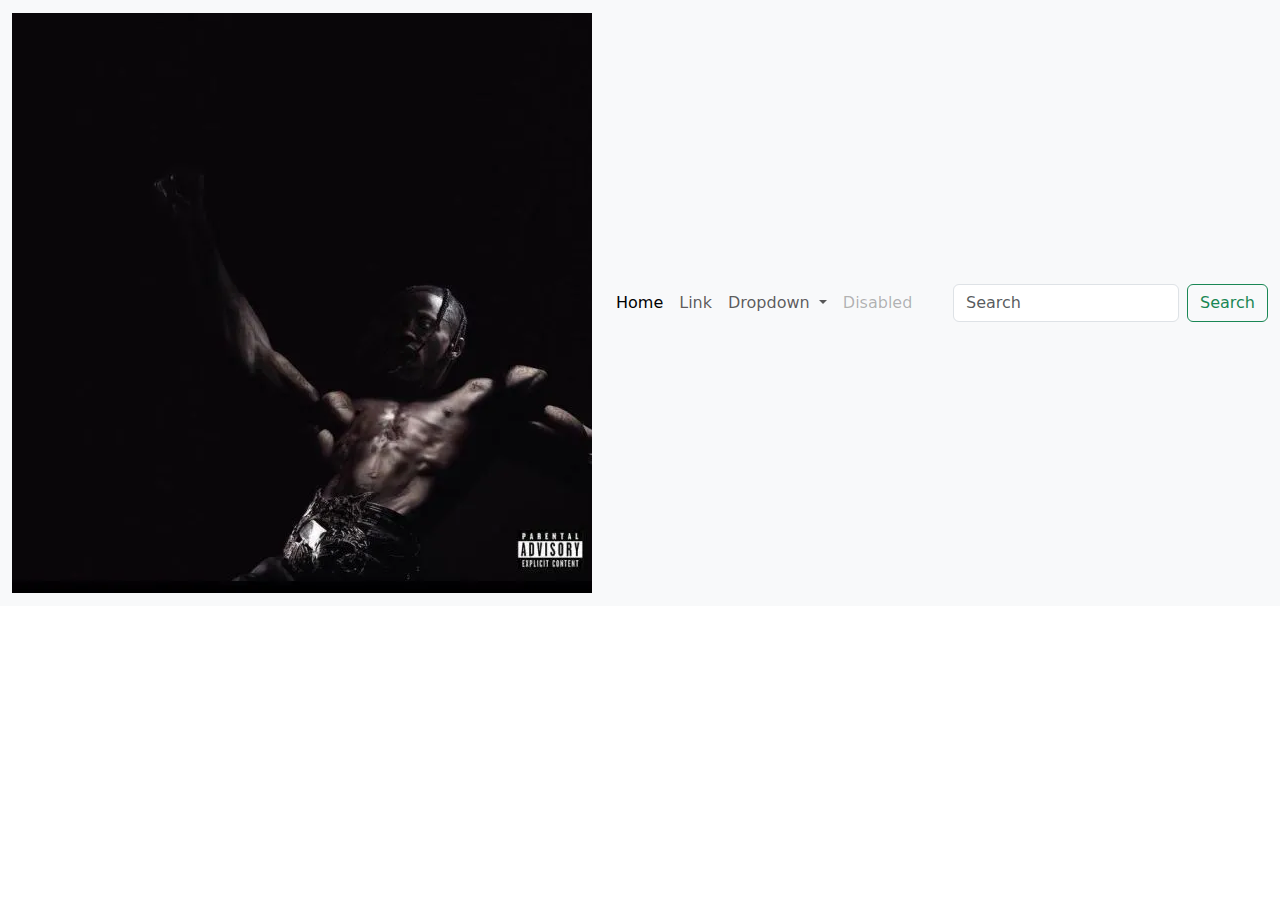
==== index.html @ 117f553c "Alpha 0.2" ====
<!doctype html>
<html lang="en">
  <head>
    <meta charset="utf-8">
    <meta name="viewport" content="width=device-width, initial-scale=1">
    <title>Coderhouse - Web dev</title>
    <link href="https://cdn.jsdelivr.net/npm/bootstrap@5.3.3/dist/css/bootstrap.min.css" rel="stylesheet" integrity="sha384-QWTKZyjpPEjISv5WaRU9OFeRpok6YctnYmDr5pNlyT2bRjXh0JMhjY6hW+ALEwIH" crossorigin="anonymous">
    <link rel="icon" href="./resoruces/img/logo.png" type="image/x-icon">
    <link rel="stylesheet" href="./css/style.css">
  </head>
  <body>
    <!-- Header -->
    <header>
        <!-- adbar -->

        <!-- navbar -->
        <nav class="navbar navbar-expand-lg bg-body-tertiary">
            <div class="container-fluid">
              <a class="navbar-brand" href="./index.html">
                <img class="logo-navbar" src="./resources/img/utopia.png" alt="Utopia logo">
              </a>
              <button class="navbar-toggler" type="button" data-bs-toggle="collapse" data-bs-target="#navbarSupportedContent" aria-controls="navbarSupportedContent" aria-expanded="false" aria-label="Toggle navigation">
                <span class="navbar-toggler-icon"></span>
              </button>
              <div class="collapse navbar-collapse" id="navbarSupportedContent">
                <ul class="navbar-nav me-auto mb-2 mb-lg-0">
                  <li class="nav-item">
                    <a class="nav-link active" aria-current="page" href="#">Home</a>
                  </li>
                  <li class="nav-item">
                    <a class="nav-link" href="#">Link</a>
                  </li>
                  <li class="nav-item dropdown">
                    <a class="nav-link dropdown-toggle" href="#" role="button" data-bs-toggle="dropdown" aria-expanded="false">
                      Dropdown
                    </a>
                    <ul class="dropdown-menu">
                      <li><a class="dropdown-item" href="#">Action</a></li>
                      <li><a class="dropdown-item" href="#">Another action</a></li>
                      <li><hr class="dropdown-divider"></li>
                      <li><a class="dropdown-item" href="#">Something else here</a></li>
                    </ul>
                  </li>
                  <li class="nav-item">
                    <a class="nav-link disabled" aria-disabled="true">Disabled</a>
                  </li>
                </ul>
                <form class="d-flex" role="search">
                  <input class="form-control me-2" type="search" placeholder="Search" aria-label="Search">
                  <button class="btn btn-outline-success" type="submit">Search</button>
                </form>
              </div>
            </div>
          </nav>

        <!-- landing carousel -->
        
    </header>

    <!-- Main -->
    <main>
        <!-- main/sections/content -->
    </main>

    <!-- Footer -->
    <footer>
        <!-- footer -->
    </footer>

    <!-- Bootstrap -->
    <script src="https://cdn.jsdelivr.net/npm/bootstrap@5.3.3/dist/js/bootstrap.bundle.min.js" integrity="sha384-YvpcrYf0tY3lHB60NNkmXc5s9fDVZLESaAA55NDzOxhy9GkcIdslK1eN7N6jIeHz" crossorigin="anonymous"></script>
  </body>
</html>
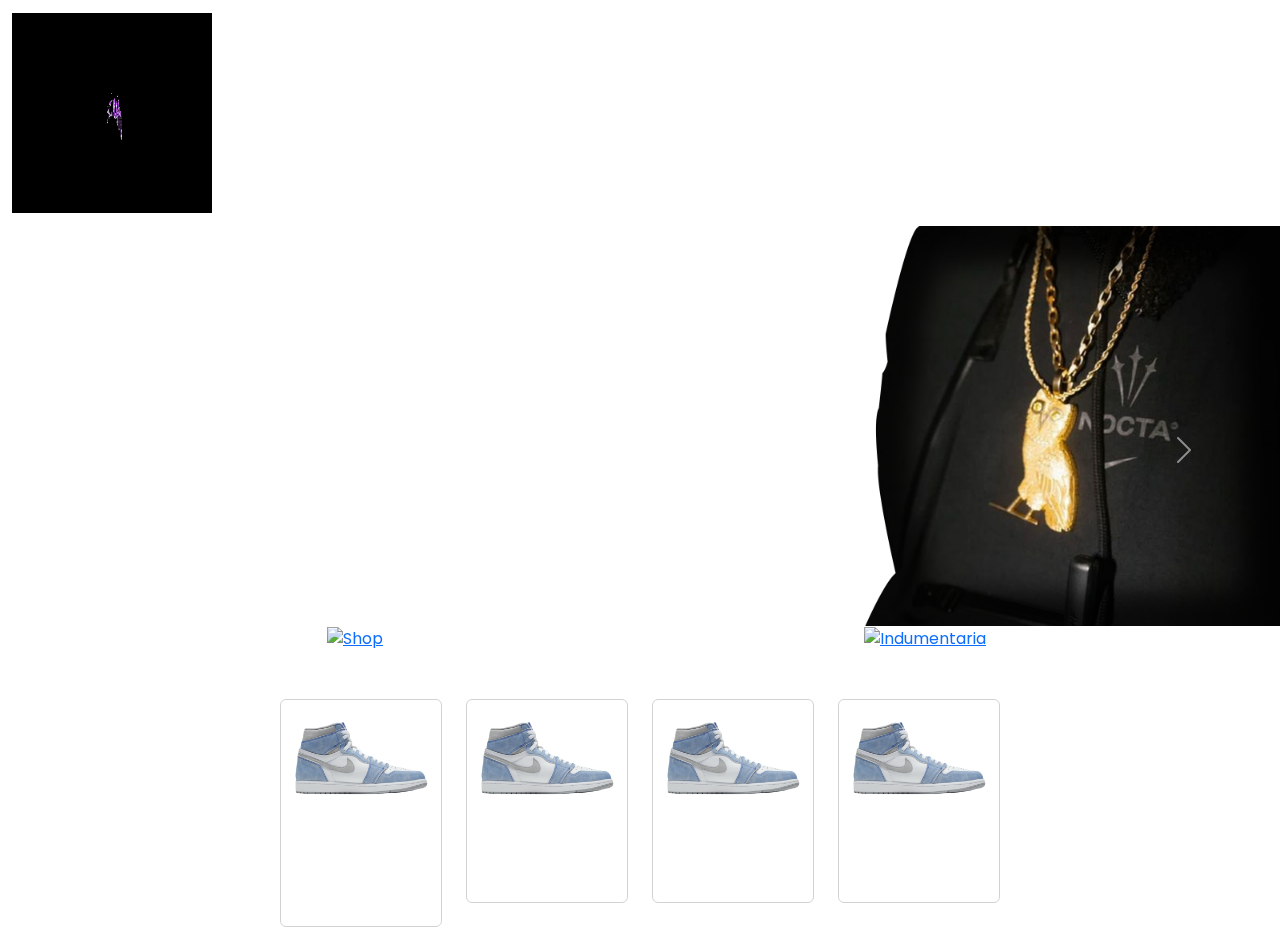
==== commit 86cd934e: "Alpha 0.3" ====
--- a/index.html
+++ b/index.html
@@ -1,73 +1,189 @@
 <!doctype html>
 <html lang="en">
-  <head>
-    <meta charset="utf-8">
-    <meta name="viewport" content="width=device-width, initial-scale=1">
-    <title>Coderhouse - Web dev</title>
-    <link href="https://cdn.jsdelivr.net/npm/bootstrap@5.3.3/dist/css/bootstrap.min.css" rel="stylesheet" integrity="sha384-QWTKZyjpPEjISv5WaRU9OFeRpok6YctnYmDr5pNlyT2bRjXh0JMhjY6hW+ALEwIH" crossorigin="anonymous">
-    <link rel="icon" href="./resoruces/img/logo.png" type="image/x-icon">
-    <link rel="stylesheet" href="./css/style.css">
-  </head>
-  <body>
-    <!-- Header -->
-    <header>
-        <!-- adbar -->
 
-        <!-- navbar -->
-        <nav class="navbar navbar-expand-lg bg-body-tertiary">
-            <div class="container-fluid">
-              <a class="navbar-brand" href="./index.html">
-                <img class="logo-navbar" src="./resources/img/utopia.png" alt="Utopia logo">
+<head>
+  <meta charset="utf-8">
+  <meta name="viewport" content="width=device-width, initial-scale=1">
+  <title>HOME © cloudbrand </title>
+  <link href="https://cdn.jsdelivr.net/npm/bootstrap@5.3.3/dist/css/bootstrap.min.css" rel="stylesheet"
+    integrity="sha384-QWTKZyjpPEjISv5WaRU9OFeRpok6YctnYmDr5pNlyT2bRjXh0JMhjY6hW+ALEwIH" crossorigin="anonymous">
+  <link rel="icon" href="./resources/img/logoicon.png" type="image/x-icon">
+  <link rel="stylesheet" href="./css/style.css">
+</head>
+
+<body>
+  <!-- Background vod -->
+  <div class="bg-container">
+    <video autoplay loop muted plays-inline class="background-clip">
+      <source src="./resources/video/background-vod.mp4" type="video/mp4">
+    </video>
+  </div>
+
+  <!-- Header -->
+  <header>
+    <!-- navbar -->
+
+    <nav class="navbar navbar-expand-lg border-body" data-bs-theme="dark">
+      <div class="container-fluid">
+        <a class="navbar-brand logonavbar-gif" href="./index.html">
+          <img src="./resources/img/cloudbrand.gif" alt="Cloudbrand logo gif" class="img-fluid" style="max-height: 200px">
+        </a>
+        <button class="navbar-toggler" type="button" data-bs-toggle="collapse" data-bs-target="#navbarNavDropdown"
+          aria-controls="navbarNavDropdown" aria-expanded="false" aria-label="Toggle navigation">
+          <span class="navbar-toggler-icon"></span>
+        </button>
+        <div class="collapse navbar-collapse" id="navbarNavDropdown">
+          <ul class="navbar-nav">
+            <li class="nav-item">
+              <a class="nav-link active" aria-current="page" href="./index.html">Home</a>
+            </li>
+            <li class="nav-item dropdown">
+              <a class="nav-link dropdown-toggle" href="#" role="button" data-bs-toggle="dropdown" aria-expanded="false">
+                Shop
               </a>
-              <button class="navbar-toggler" type="button" data-bs-toggle="collapse" data-bs-target="#navbarSupportedContent" aria-controls="navbarSupportedContent" aria-expanded="false" aria-label="Toggle navigation">
-                <span class="navbar-toggler-icon"></span>
-              </button>
-              <div class="collapse navbar-collapse" id="navbarSupportedContent">
-                <ul class="navbar-nav me-auto mb-2 mb-lg-0">
-                  <li class="nav-item">
-                    <a class="nav-link active" aria-current="page" href="#">Home</a>
-                  </li>
-                  <li class="nav-item">
-                    <a class="nav-link" href="#">Link</a>
-                  </li>
-                  <li class="nav-item dropdown">
-                    <a class="nav-link dropdown-toggle" href="#" role="button" data-bs-toggle="dropdown" aria-expanded="false">
-                      Dropdown
-                    </a>
-                    <ul class="dropdown-menu">
-                      <li><a class="dropdown-item" href="#">Action</a></li>
-                      <li><a class="dropdown-item" href="#">Another action</a></li>
-                      <li><hr class="dropdown-divider"></li>
-                      <li><a class="dropdown-item" href="#">Something else here</a></li>
-                    </ul>
-                  </li>
-                  <li class="nav-item">
-                    <a class="nav-link disabled" aria-disabled="true">Disabled</a>
-                  </li>
-                </ul>
-                <form class="d-flex" role="search">
-                  <input class="form-control me-2" type="search" placeholder="Search" aria-label="Search">
-                  <button class="btn btn-outline-success" type="submit">Search</button>
-                </form>
+              <ul class="dropdown-menu">
+                <li><a class="dropdown-item" href="./sneakers.html">Sneakers</a></li>
+                <li><a class="dropdown-item" href="./indumentaria.html">Indumentaria</a></li>
+                <li><a class="dropdown-item" href="./accesorios.html">Accesorios</a></li>
+              </ul>
+            </li>
+            <li class="nav-item">
+              <a class="nav-link" href="./sobre-nosotros.html">Sobre nosotros</a>
+            </li>
+            <li class="nav-item">
+              <a class="nav-link" href="./contacto.html">Contacto</a>
+            </li>
+          </ul>
+        </div>
+      </div>
+    </nav>
+
+     <!-- landing carousel -->
+
+    <div id="carouselExample" class="carousel slide">
+      <div class="carousel-inner">
+        <div class="carousel-item active">
+          <img src="./resources/img/header1.png" class="d-none d-md-block w-100" alt="FW24 Header Desktop">
+          <img src="./resources/img/header1-sm.png" class="d-block d-md-none w-100" alt="FW24 Header Mobile">
+        </div>
+        <div class="carousel-item">
+          <img src="./resources/img/header1.png" class="d-none d-md-block w-100" alt="...">
+        </div>
+        <div class="carousel-item">
+          <img src="./resources/img/header1.png" class="d-none d-md-block w-100" alt="...">
+        </div>
+      </div>
+    </div>
+      <button class="carousel-control-prev" type="button" data-bs-target="#carouselExample" data-bs-slide="prev">
+        <span class="carousel-control-prev-icon" aria-hidden="true"></span>
+        <span class="visually-hidden">Anterior</span>
+      </button>
+      <button class="carousel-control-next" type="button" data-bs-target="#carouselExample" data-bs-slide="next">
+        <span class="carousel-control-next-icon" aria-hidden="true"></span>
+        <span class="visually-hidden">Siguiente</span>
+      </button>
+    </div>
+
+  </header>
+
+  <!-- Main -->
+  <main>
+    <!-- sections -->
+    <div class="container text-center">
+      <div class="row row-cols-2">
+        <div class="col">
+          <a href="./sneakers.html">
+            <img src="https://drops-ba.com/wp-content/uploads/2023/06/sneakers-1.jpg" alt="Shop" class="img-fluid">
+          </a>
+        </div>
+        <div class="col">
+          <a href="./indumentaria.html">
+            <img src="https://drops-ba.com/wp-content/uploads/2023/06/indumentaria-1.jpg" alt="Indumentaria" class="img-fluid">
+          </a>
+      </div>
+    </div>
+
+    <!-- productos destacados -->
+    
+    <div class="container mt-5">
+      <div class="row">
+        <!-- Carousel para productos destacados -->
+        <div class="col-md-8 mx-auto">
+          <div id="productCarousel" class="carousel slide" data-bs-ride="carousel">
+            <div class="carousel-inner">
+              <!-- Grupo 1 -->
+              <div class="carousel-item active">
+                <div class="row">
+                  <!-- Producto 1 -->
+                  <div class="col-md-3">
+                    <div class="card bg-transparent">
+                      <img src="./resources/img/hyperroyale.png" class="card-img-top" alt="Producto 1">
+                      <div class="card-body ">
+                        <h5 class="card-title text-white">Jordan 1 High</h5>
+                        <p class="card-text text-white">"Hyper Royale"</p>
+                      </div>
+                    </div>
+                  </div>
+                  <!-- Producto 2 -->
+                  <div class="col-md-3">
+                    <div class="card bg-transparent">
+                      <img src="./resources/img/hyperroyale.png" class="card-img-top" alt="Producto 2">
+                      <div class="card-body">
+                        <h5 class="card-title text-white">Producto 2</h5>
+                        <p class="card-text text-white">Precio: $XX.XX</p>
+                      </div>
+                    </div>
+                  </div>
+                  <!-- Producto 3 -->
+                  <div class="col-md-3">
+                    <div class="card bg-transparent">
+                      <img src="./resources/img/hyperroyale.png" class="card-img-top" alt="Producto 3">
+                      <div class="card-body">
+                        <h5 class="card-title text-white">Producto 3</h5>
+                        <p class="card-text text-white">Precio: $XX.XX</p>
+                      </div>
+                    </div>
+                  </div>
+                  <!-- Producto 4 -->
+                  <div class="col-md-3">
+                    <div class="card bg-transparent">
+                      <img src="./resources/img/hyperroyale.png" class="card-img-top" alt="Producto 4">
+                      <div class="card-body">
+                        <h5 class="card-title text-white">Producto 4</h5>
+                        <p class="card-text text-white">Precio: $XX.XX</p>
+                      </div>
+                    </div>
+                  </div>
+                </div>
               </div>
+              <!-- Otros grupos de productos aquí -->
             </div>
-          </nav>
+            <button class="carousel-control-prev" type="button" data-bs-target="#productCarousel" data-bs-slide="prev">
+              <span class="carousel-control-prev-icon" aria-hidden="true"></span>
+              <span class="visually-hidden">Previous</span>
+            </button>
+            <button class="carousel-control-next" type="button" data-bs-target="#productCarousel" data-bs-slide="next">
+              <span class="carousel-control-next-icon" aria-hidden="true"></span>
+              <span class="visually-hidden">Next</span>
+            </button>
+          </div>
+        </div>
+      </div>
+    </div>
+    
+  </main>
 
-        <!-- landing carousel -->
-        
-    </header>
+  <!-- Footer -->
+  <footer>
+    <!-- footer -->
+  </footer>
 
-    <!-- Main -->
-    <main>
-        <!-- main/sections/content -->
-    </main>
+  <!-- Bootstrap -->
+  <script src="https://cdn.jsdelivr.net/npm/bootstrap@5.3.3/dist/js/bootstrap.bundle.min.js"
+    integrity="sha384-YvpcrYf0tY3lHB60NNkmXc5s9fDVZLESaAA55NDzOxhy9GkcIdslK1eN7N6jIeHz"
+    crossorigin="anonymous"></script>
+  <!-- JavaScript -->
+  <script src="./resources/js/script.js" defer></script>
+</body>
 
-    <!-- Footer -->
-    <footer>
-        <!-- footer -->
-    </footer>
-
-    <!-- Bootstrap -->
-    <script src="https://cdn.jsdelivr.net/npm/bootstrap@5.3.3/dist/js/bootstrap.bundle.min.js" integrity="sha384-YvpcrYf0tY3lHB60NNkmXc5s9fDVZLESaAA55NDzOxhy9GkcIdslK1eN7N6jIeHz" crossorigin="anonymous"></script>
-  </body>
 </html>--- a/css/style.css
+++ b/css/style.css
@@ -0,0 +1,38 @@
+/* ===== CSS ===== */
+@import url("https://fonts.googleapis.com/css2?family=Poppins:ital,wght@0,100;0,200;0,300;0,400;0,500;0,600;0,700;0,800;0,900;1,100;1,200;1,300;1,400;1,500;1,600;1,700;1,800;1,900&display=swap");
+
+* {
+    margin: 0;
+    padding: 0;
+    box-sizing: border-box;
+}
+
+body {
+    font-family: "Poppins";
+}
+
+/* ===== BACKGROUND ===== */
+
+.bg-container video {
+    position: fixed;
+    top: 0;
+    left: 0;
+    min-width: 100%;
+    min-height: 100%;
+    z-index: -1;
+}
+
+/* ===== NAVBAR ===== */
+
+        /* todo hecho con bootstrap */
+
+/* ===== HOME SECTIONS ===== */
+
+
+/* ===== HOME PRODUCTOS DESTACADOS ===== */
+
+.transparent-carousel {
+    background-color: transparent;
+  }
+
+/* ===== FOOTER ===== */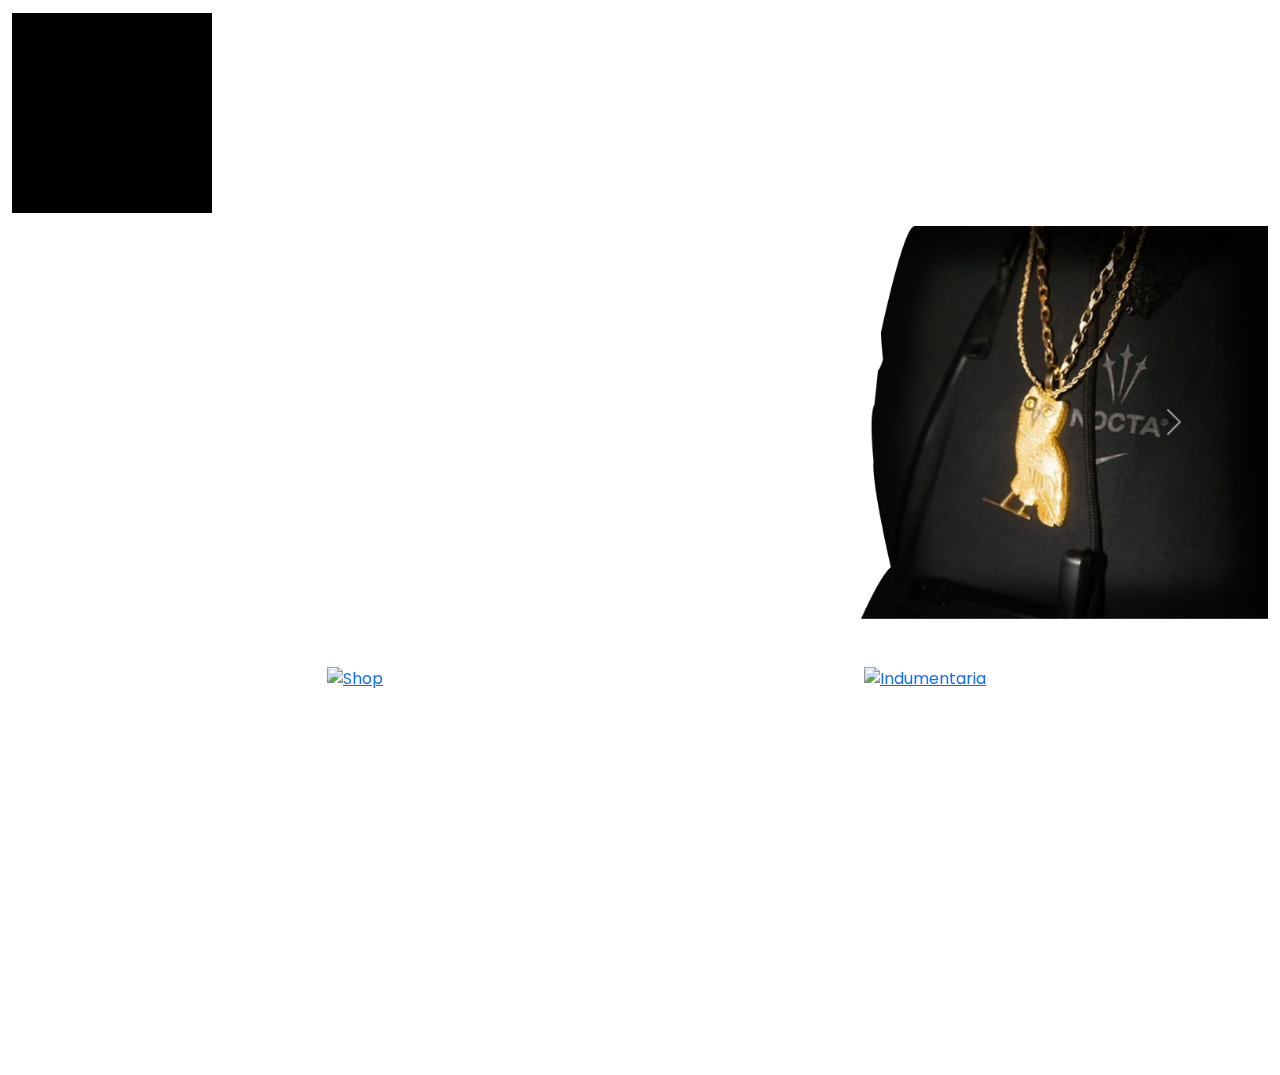
==== commit 4ca12a98: "Alpha 0.4" ====
--- a/index.html
+++ b/index.html
@@ -58,38 +58,43 @@
       </div>
     </nav>
 
-     <!-- landing carousel -->
-
-    <div id="carouselExample" class="carousel slide">
-      <div class="carousel-inner">
-        <div class="carousel-item active">
-          <img src="./resources/img/header1.png" class="d-none d-md-block w-100" alt="FW24 Header Desktop">
-          <img src="./resources/img/header1-sm.png" class="d-block d-md-none w-100" alt="FW24 Header Mobile">
-        </div>
-        <div class="carousel-item">
-          <img src="./resources/img/header1.png" class="d-none d-md-block w-100" alt="...">
-        </div>
-        <div class="carousel-item">
-          <img src="./resources/img/header1.png" class="d-none d-md-block w-100" alt="...">
-        </div>
-      </div>
-    </div>
-      <button class="carousel-control-prev" type="button" data-bs-target="#carouselExample" data-bs-slide="prev">
-        <span class="carousel-control-prev-icon" aria-hidden="true"></span>
-        <span class="visually-hidden">Anterior</span>
-      </button>
-      <button class="carousel-control-next" type="button" data-bs-target="#carouselExample" data-bs-slide="next">
-        <span class="carousel-control-next-icon" aria-hidden="true"></span>
-        <span class="visually-hidden">Siguiente</span>
-      </button>
-    </div>
-
   </header>
 
   <!-- Main -->
   <main>
+  
+    <!-- landing carousel -->
+    <div class="container-fluid landing-carousel">
+      <div class="row">
+        <div class="col-12">
+          <div id="carouselExample" class="carousel slide">
+            <div class="carousel-inner">
+              <div class="carousel-item active">
+                <img src="./resources/img/header1.png" class="d-none d-md-block w-100" alt="FW24 Header Desktop">
+                <img src="./resources/img/header1-sm.png" class="d-block d-md-none w-100" alt="FW24 Header Mobile">
+              </div>
+              <div class="carousel-item">
+                <img src="./resources/img/header1.png" class="d-none d-md-block w-100" alt="...">
+              </div>
+              <div class="carousel-item">
+                <img src="./resources/img/header1.png" class="d-none d-md-block w-100" alt="...">
+              </div>
+            </div>
+            <button class="carousel-control-prev" type="button" data-bs-target="#carouselExample" data-bs-slide="prev">
+              <span class="carousel-control-prev-icon" aria-hidden="true"></span>
+              <span class="visually-hidden">Anterior</span>
+            </button>
+            <button class="carousel-control-next" type="button" data-bs-target="#carouselExample" data-bs-slide="next">
+              <span class="carousel-control-next-icon" aria-hidden="true"></span>
+              <span class="visually-hidden">Siguiente</span>
+            </button>
+          </div>
+        </div>
+      </div>
+    </div>
+
     <!-- sections -->
-    <div class="container text-center">
+    <div class="container mt-5 mb-5 text-center">
       <div class="row row-cols-2">
         <div class="col">
           <a href="./sneakers.html">
@@ -100,82 +105,19 @@
           <a href="./indumentaria.html">
             <img src="https://drops-ba.com/wp-content/uploads/2023/06/indumentaria-1.jpg" alt="Indumentaria" class="img-fluid">
           </a>
-      </div>
-    </div>
-
-    <!-- productos destacados -->
-    
-    <div class="container mt-5">
-      <div class="row">
-        <!-- Carousel para productos destacados -->
-        <div class="col-md-8 mx-auto">
-          <div id="productCarousel" class="carousel slide" data-bs-ride="carousel">
-            <div class="carousel-inner">
-              <!-- Grupo 1 -->
-              <div class="carousel-item active">
-                <div class="row">
-                  <!-- Producto 1 -->
-                  <div class="col-md-3">
-                    <div class="card bg-transparent">
-                      <img src="./resources/img/hyperroyale.png" class="card-img-top" alt="Producto 1">
-                      <div class="card-body ">
-                        <h5 class="card-title text-white">Jordan 1 High</h5>
-                        <p class="card-text text-white">"Hyper Royale"</p>
-                      </div>
-                    </div>
-                  </div>
-                  <!-- Producto 2 -->
-                  <div class="col-md-3">
-                    <div class="card bg-transparent">
-                      <img src="./resources/img/hyperroyale.png" class="card-img-top" alt="Producto 2">
-                      <div class="card-body">
-                        <h5 class="card-title text-white">Producto 2</h5>
-                        <p class="card-text text-white">Precio: $XX.XX</p>
-                      </div>
-                    </div>
-                  </div>
-                  <!-- Producto 3 -->
-                  <div class="col-md-3">
-                    <div class="card bg-transparent">
-                      <img src="./resources/img/hyperroyale.png" class="card-img-top" alt="Producto 3">
-                      <div class="card-body">
-                        <h5 class="card-title text-white">Producto 3</h5>
-                        <p class="card-text text-white">Precio: $XX.XX</p>
-                      </div>
-                    </div>
-                  </div>
-                  <!-- Producto 4 -->
-                  <div class="col-md-3">
-                    <div class="card bg-transparent">
-                      <img src="./resources/img/hyperroyale.png" class="card-img-top" alt="Producto 4">
-                      <div class="card-body">
-                        <h5 class="card-title text-white">Producto 4</h5>
-                        <p class="card-text text-white">Precio: $XX.XX</p>
-                      </div>
-                    </div>
-                  </div>
-                </div>
-              </div>
-              <!-- Otros grupos de productos aquí -->
-            </div>
-            <button class="carousel-control-prev" type="button" data-bs-target="#productCarousel" data-bs-slide="prev">
-              <span class="carousel-control-prev-icon" aria-hidden="true"></span>
-              <span class="visually-hidden">Previous</span>
-            </button>
-            <button class="carousel-control-next" type="button" data-bs-target="#productCarousel" data-bs-slide="next">
-              <span class="carousel-control-next-icon" aria-hidden="true"></span>
-              <span class="visually-hidden">Next</span>
-            </button>
-          </div>
         </div>
       </div>
     </div>
-    
   </main>
 
   <!-- Footer -->
-  <footer>
-    <!-- footer -->
+  <footer class="py-5 mt-5">
+    <div class="container text-light text-center">
+      <div class="display-5 mb-3">
+        <img src="./resources/img/logo.png" class="img-fluid" style="max-height: 200px" alt="Logo Cloudbrand">
+      </div>
+      <small class="text-white-50">&copy; Copyright by Cloudbrand. All rights reserved.</small>
+    </div>
   </footer>
 
   <!-- Bootstrap -->
--- a/css/style.css
+++ b/css/style.css
@@ -13,6 +13,10 @@
 
 /* ===== BACKGROUND ===== */
 
+.body {
+    background-color: black;
+}
+
 .bg-container video {
     position: fixed;
     top: 0;
@@ -26,13 +30,103 @@
 
         /* todo hecho con bootstrap */
 
-/* ===== HOME SECTIONS ===== */
+/* ===== FOOTER ===== */
 
+/* --- sobre nosotros - section 1 --- */
 
-/* ===== HOME PRODUCTOS DESTACADOS ===== */
+.about-section {
+    padding: 0% 20%;
+}
 
-.transparent-carousel {
-    background-color: transparent;
-  }
+.about-us {
+    display: grid;
+    grid-template-columns: repeat(2,1fr);
+    gap: 4rem;
+}
 
-/* ===== FOOTER ===== */+.about-main-img img{
+    max-width: 100%;
+    width: 560px;
+    height: auto;
+}
+
+.about-text {
+    padding: 6% 0;
+}
+
+.about-text h4 {
+    color: blueviolet;
+    font-size: 16px;
+    font-weight: 600;
+    text-transform: uppercase;
+    margin-bottom: 10px;
+}
+
+.about-text h1 {
+    color: white;
+    font-size: 36px;
+    text-transform: capitalize;
+    font-weight: 700;
+    line-height: 46px;
+    margin-bottom: 30px;
+}
+
+.about-text hr {
+    width: 30%;
+    border: none;
+    height: 2px;
+    background-color: blueviolet;
+    margin-bottom: 50px;
+}
+
+.about-text p {
+    max-width: 600px;
+    color: white;
+    font-size: 15px;
+    font-weight: 400;
+    line-height: 1.7;
+    margin-bottom: 60px;
+}
+
+@media(max-width:1385px){
+    .about-section{
+        padding: 4% 4%;
+        transition: .3s;
+    }
+    .about-main-img img{
+        width: 500px;
+        height: auto;
+        transition: .3s;
+    }
+}
+@media(max-width:1230px){
+    .about-text h1{
+        font-size: 30px;
+        transition: .3s;
+    }
+}
+@media(max-width:1040px){
+    .about-us{
+        grid-template-columns: 1fr;
+        height: 100%;
+    }
+    .about-main-img{
+        padding-top: 40px;
+    }
+}
+
+/* --- sobre nosotros - iframe --- */
+.iframe-about-local{
+    display: flex;
+    justify-content: center;
+}
+.about-local-title h1{
+    display: flex;
+    color: white;
+    font-size: 36px;
+    text-transform: capitalize;
+    font-weight: 700;
+    line-height: 46px;
+    margin-bottom: 30px;
+    justify-content: center;
+}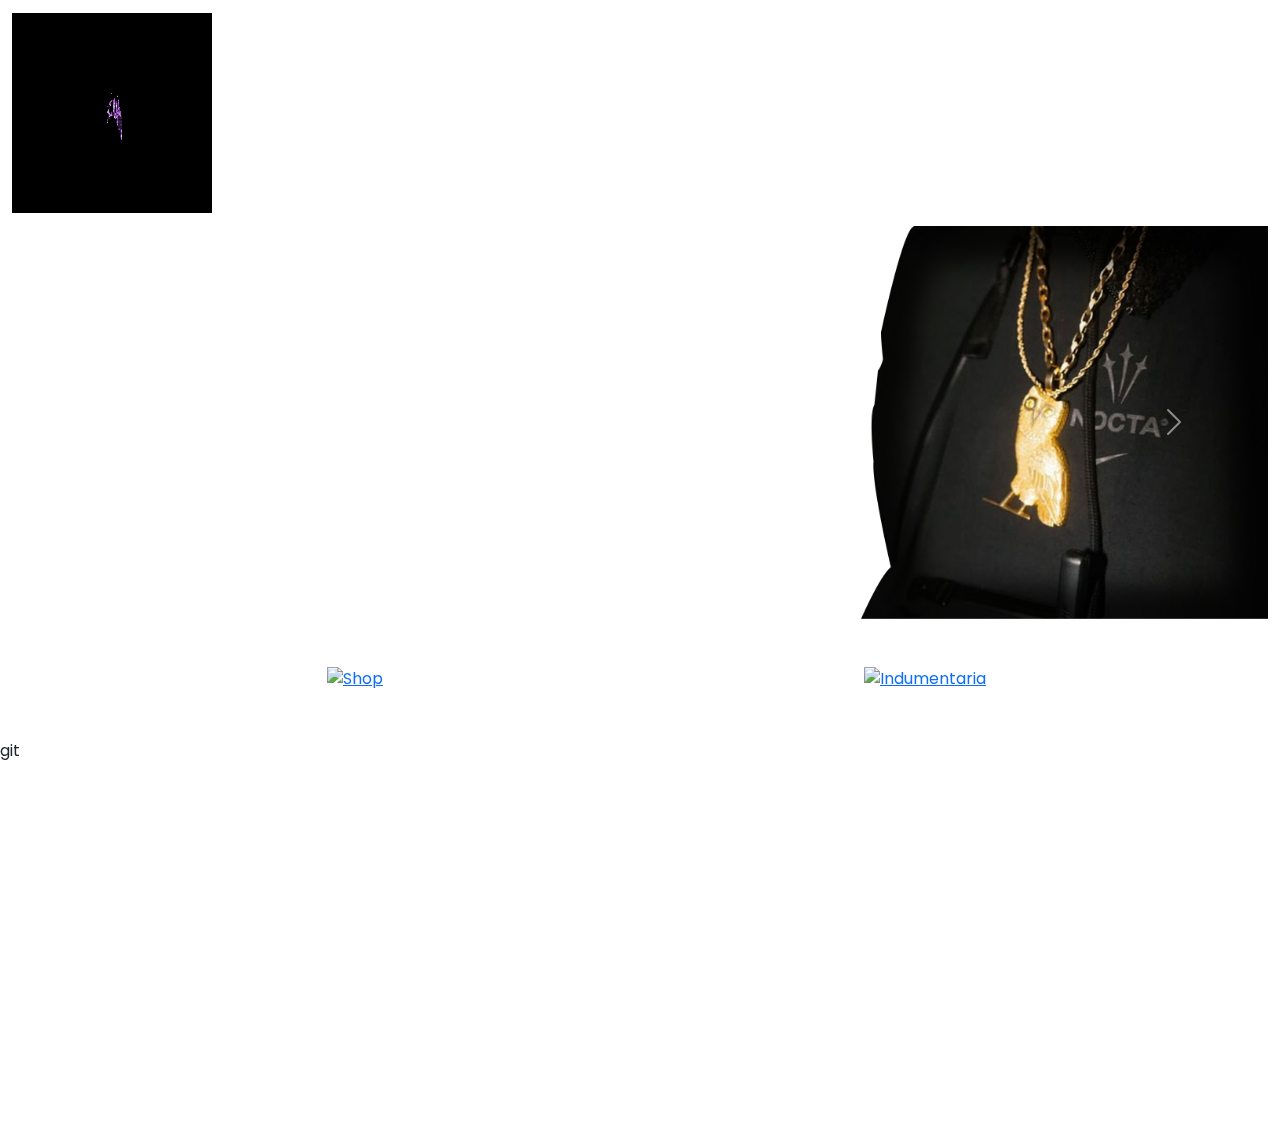
==== commit 7054112d: "Alpha 1.0" ====
--- a/index.html
+++ b/index.html
@@ -74,10 +74,12 @@
                 <img src="./resources/img/header1-sm.png" class="d-block d-md-none w-100" alt="FW24 Header Mobile">
               </div>
               <div class="carousel-item">
-                <img src="./resources/img/header1.png" class="d-none d-md-block w-100" alt="...">
+                <img src="./resources/img/header1.png" class="d-none d-md-block w-100" alt="FW24 Header Desktop">
+                <img src="./resources/img/header1-sm.png" class="d-block d-md-none w-100" alt="FW24 Header Mobile">
               </div>
               <div class="carousel-item">
-                <img src="./resources/img/header1.png" class="d-none d-md-block w-100" alt="...">
+                <img src="./resources/img/header1.png" class="d-none d-md-block w-100" alt="FW24 Header Desktop">
+                <img src="./resources/img/header1-sm.png" class="d-block d-md-none w-100" alt="FW24 Header Mobile">
               </div>
             </div>
             <button class="carousel-control-prev" type="button" data-bs-target="#carouselExample" data-bs-slide="prev">
@@ -110,7 +112,7 @@
     </div>
   </main>
 
-  <!-- Footer -->
+  <!-- Footer -->git 
   <footer class="py-5 mt-5">
     <div class="container text-light text-center">
       <div class="display-5 mb-3">
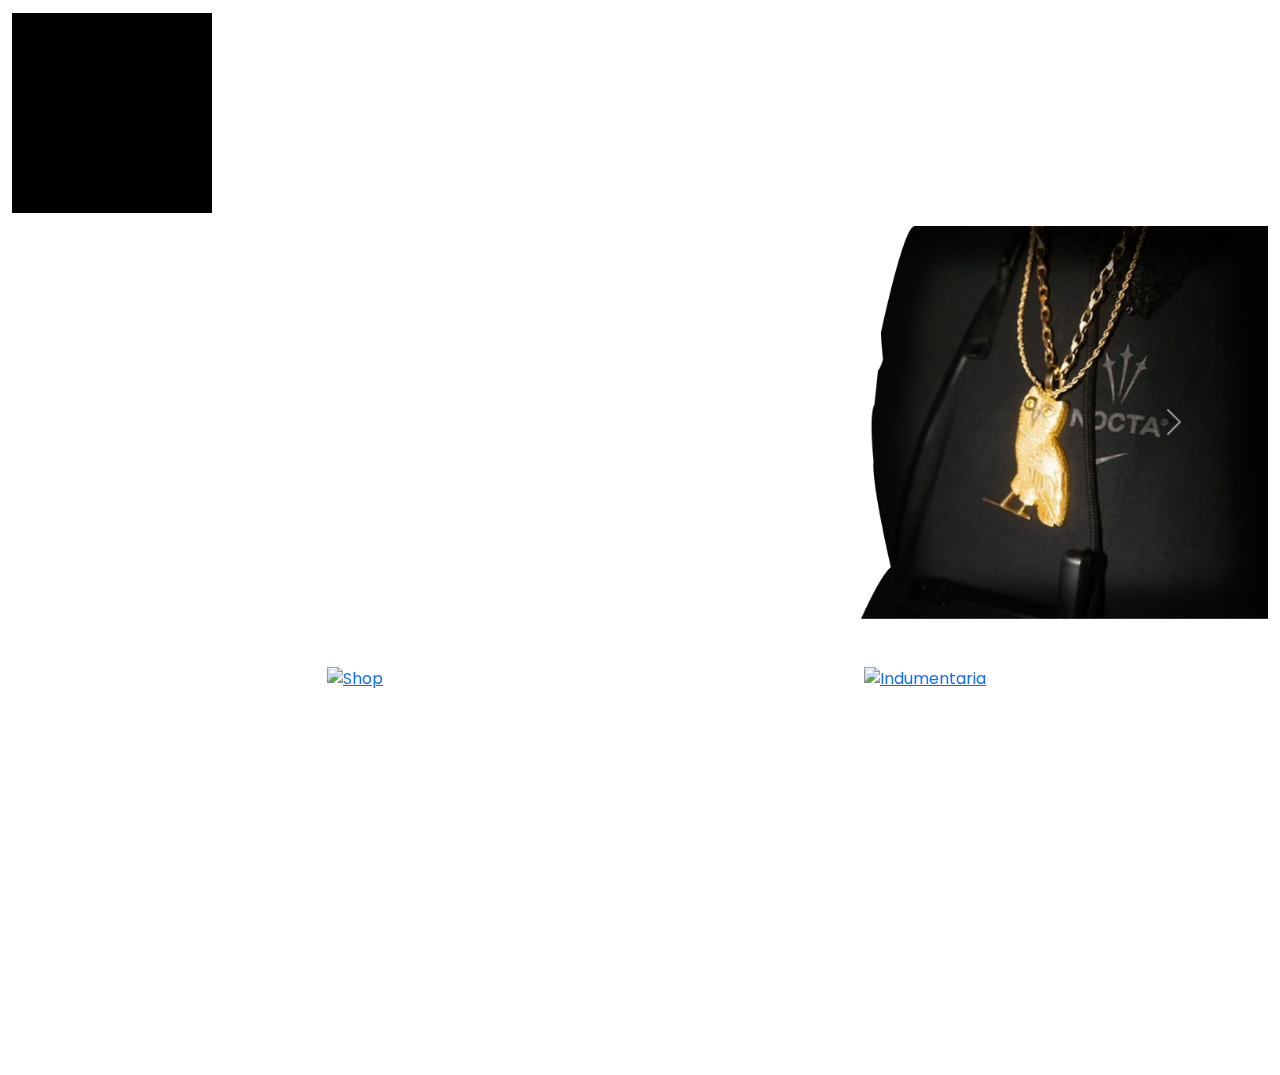
==== commit 837e4dfc: "Alpha 1.1" ====
--- a/index.html
+++ b/index.html
@@ -22,7 +22,6 @@
   <!-- Header -->
   <header>
     <!-- navbar -->
-
     <nav class="navbar navbar-expand-lg border-body" data-bs-theme="dark">
       <div class="container-fluid">
         <a class="navbar-brand logonavbar-gif" href="./index.html">
@@ -42,16 +41,16 @@
                 Shop
               </a>
               <ul class="dropdown-menu">
-                <li><a class="dropdown-item" href="./sneakers.html">Sneakers</a></li>
-                <li><a class="dropdown-item" href="./indumentaria.html">Indumentaria</a></li>
-                <li><a class="dropdown-item" href="./accesorios.html">Accesorios</a></li>
+                <li><a class="dropdown-item" href="./pages/sneakers.html">Sneakers</a></li>
+                <li><a class="dropdown-item" href="./pages/indumentaria.html">Indumentaria</a></li>
+                <li><a class="dropdown-item" href="./pages/accesorios.html">Accesorios</a></li>
               </ul>
             </li>
             <li class="nav-item">
-              <a class="nav-link" href="./sobre-nosotros.html">Sobre nosotros</a>
+              <a class="nav-link" href="./pages/sobre-nosotros.html">Sobre nosotros</a>
             </li>
             <li class="nav-item">
-              <a class="nav-link" href="./contacto.html">Contacto</a>
+              <a class="nav-link" href="./pages/contacto.html">Contacto</a>
             </li>
           </ul>
         </div>
@@ -62,7 +61,6 @@
 
   <!-- Main -->
   <main>
-  
     <!-- landing carousel -->
     <div class="container-fluid landing-carousel">
       <div class="row">
@@ -99,12 +97,12 @@
     <div class="container mt-5 mb-5 text-center">
       <div class="row row-cols-2">
         <div class="col">
-          <a href="./sneakers.html">
+          <a href="./pages/sneakers.html">
             <img src="https://drops-ba.com/wp-content/uploads/2023/06/sneakers-1.jpg" alt="Shop" class="img-fluid">
           </a>
         </div>
         <div class="col">
-          <a href="./indumentaria.html">
+          <a href="./pages/indumentaria.html">
             <img src="https://drops-ba.com/wp-content/uploads/2023/06/indumentaria-1.jpg" alt="Indumentaria" class="img-fluid">
           </a>
         </div>
@@ -112,7 +110,7 @@
     </div>
   </main>
 
-  <!-- Footer -->git 
+  <!-- Footer -->
   <footer class="py-5 mt-5">
     <div class="container text-light text-center">
       <div class="display-5 mb-3">
--- a/css/style.css
+++ b/css/style.css
@@ -1,132 +1,153 @@
-/* ===== CSS ===== */
 @import url("https://fonts.googleapis.com/css2?family=Poppins:ital,wght@0,100;0,200;0,300;0,400;0,500;0,600;0,700;0,800;0,900;1,100;1,200;1,300;1,400;1,500;1,600;1,700;1,800;1,900&display=swap");
-
 * {
-    margin: 0;
-    padding: 0;
-    box-sizing: border-box;
-}
+  margin: 0;
+  padding: 0;
+  box-sizing: border-box; }
 
 body {
-    font-family: "Poppins";
-}
+  font-family: "Poppins"; }
 
 /* ===== BACKGROUND ===== */
-
 .body {
-    background-color: black;
-}
+  background-color: black; }
 
 .bg-container video {
-    position: fixed;
-    top: 0;
-    left: 0;
-    min-width: 100%;
-    min-height: 100%;
-    z-index: -1;
-}
+  position: fixed;
+  top: 0;
+  left: 0;
+  min-width: 100%;
+  min-height: 100%;
+  z-index: -1; }
 
 /* ===== NAVBAR ===== */
+.dropdown-menu {
+  background-color: transparent;
+  border: none; }
 
-        /* todo hecho con bootstrap */
+/* ===== PAGE HEADER ===== */
+.separator {
+  margin: 3px;
+  opacity: .6;
+  color: white; }
 
-/* ===== FOOTER ===== */
+.crumb {
+  line-height: 14px;
+  opacity: 6;
+  color: white;
+  text-decoration: none; }
+
+.crumb a:active {
+  color: blueviolet; }
+
+.breadcrumbs {
+  display: inline-block;
+  margin: 0;
+  font-size: 12px;
+  font-weight: 400;
+  color: white; }
+
+.page-header {
+  display: flex;
+  text-decoration: none;
+  margin-left: 10%;
+  margin-top: 18px; }
+
+.page-ruta {
+  display: flex; }
+
+.page-title h1 {
+  color: white;
+  font-size: 32px;
+  text-transform: capitalize;
+  font-weight: 700;
+  line-height: 46px; }
+
+.page-hr hr {
+  width: 100%;
+  border: none;
+  height: 2px;
+  background-color: blueviolet;
+  margin-bottom: 50px; }
 
 /* --- sobre nosotros - section 1 --- */
-
 .about-section {
-    padding: 0% 20%;
-}
+  padding: 0% 20%; }
 
 .about-us {
-    display: grid;
-    grid-template-columns: repeat(2,1fr);
-    gap: 4rem;
-}
+  display: grid;
+  grid-template-columns: repeat(2, 1fr);
+  gap: 4rem; }
 
-.about-main-img img{
-    max-width: 100%;
-    width: 560px;
-    height: auto;
-}
+.about-main-img img {
+  max-width: 100%;
+  width: 560px;
+  height: auto; }
 
 .about-text {
-    padding: 6% 0;
-}
+  padding: 6% 0; }
 
 .about-text h4 {
-    color: blueviolet;
-    font-size: 16px;
-    font-weight: 600;
-    text-transform: uppercase;
-    margin-bottom: 10px;
-}
+  color: blueviolet;
+  font-size: 16px;
+  font-weight: 600;
+  text-transform: uppercase;
+  margin-bottom: 10px; }
 
 .about-text h1 {
-    color: white;
-    font-size: 36px;
-    text-transform: capitalize;
-    font-weight: 700;
-    line-height: 46px;
-    margin-bottom: 30px;
-}
+  color: white;
+  font-size: 36px;
+  text-transform: capitalize;
+  font-weight: 700;
+  line-height: 46px;
+  margin-bottom: 30px; }
 
 .about-text hr {
-    width: 30%;
-    border: none;
-    height: 2px;
-    background-color: blueviolet;
-    margin-bottom: 50px;
-}
+  width: 30%;
+  border: none;
+  height: 2px;
+  background-color: blueviolet;
+  margin-bottom: 50px; }
 
 .about-text p {
-    max-width: 600px;
-    color: white;
-    font-size: 15px;
-    font-weight: 400;
-    line-height: 1.7;
-    margin-bottom: 60px;
-}
+  max-width: 600px;
+  color: white;
+  font-size: 15px;
+  font-weight: 400;
+  line-height: 1.7;
+  margin-bottom: 60px; }
 
-@media(max-width:1385px){
-    .about-section{
-        padding: 4% 4%;
-        transition: .3s;
-    }
-    .about-main-img img{
-        width: 500px;
-        height: auto;
-        transition: .3s;
-    }
-}
-@media(max-width:1230px){
-    .about-text h1{
-        font-size: 30px;
-        transition: .3s;
-    }
-}
-@media(max-width:1040px){
-    .about-us{
-        grid-template-columns: 1fr;
-        height: 100%;
-    }
-    .about-main-img{
-        padding-top: 40px;
-    }
-}
+@media (max-width: 1385px) {
+  .about-section {
+    padding: 4% 4%;
+    transition: .3s; }
+  .about-main-img img {
+    width: 500px;
+    height: auto;
+    transition: .3s; } }
+
+@media (max-width: 1230px) {
+  .about-text h1 {
+    font-size: 30px;
+    transition: .3s; } }
+
+@media (max-width: 1040px) {
+  .about-us {
+    grid-template-columns: 1fr;
+    height: 100%; }
+  .about-main-img {
+    padding-top: 40px; } }
 
 /* --- sobre nosotros - iframe --- */
-.iframe-about-local{
-    display: flex;
-    justify-content: center;
-}
-.about-local-title h1{
-    display: flex;
-    color: white;
-    font-size: 36px;
-    text-transform: capitalize;
-    font-weight: 700;
-    line-height: 46px;
-    margin-bottom: 30px;
-    justify-content: center;
-}+.iframe-about-local {
+  display: flex;
+  justify-content: center; }
+
+.about-local-title h1 {
+  display: flex;
+  color: white;
+  font-size: 36px;
+  text-transform: capitalize;
+  font-weight: 700;
+  line-height: 46px;
+  margin-bottom: 30px;
+  justify-content: center; }
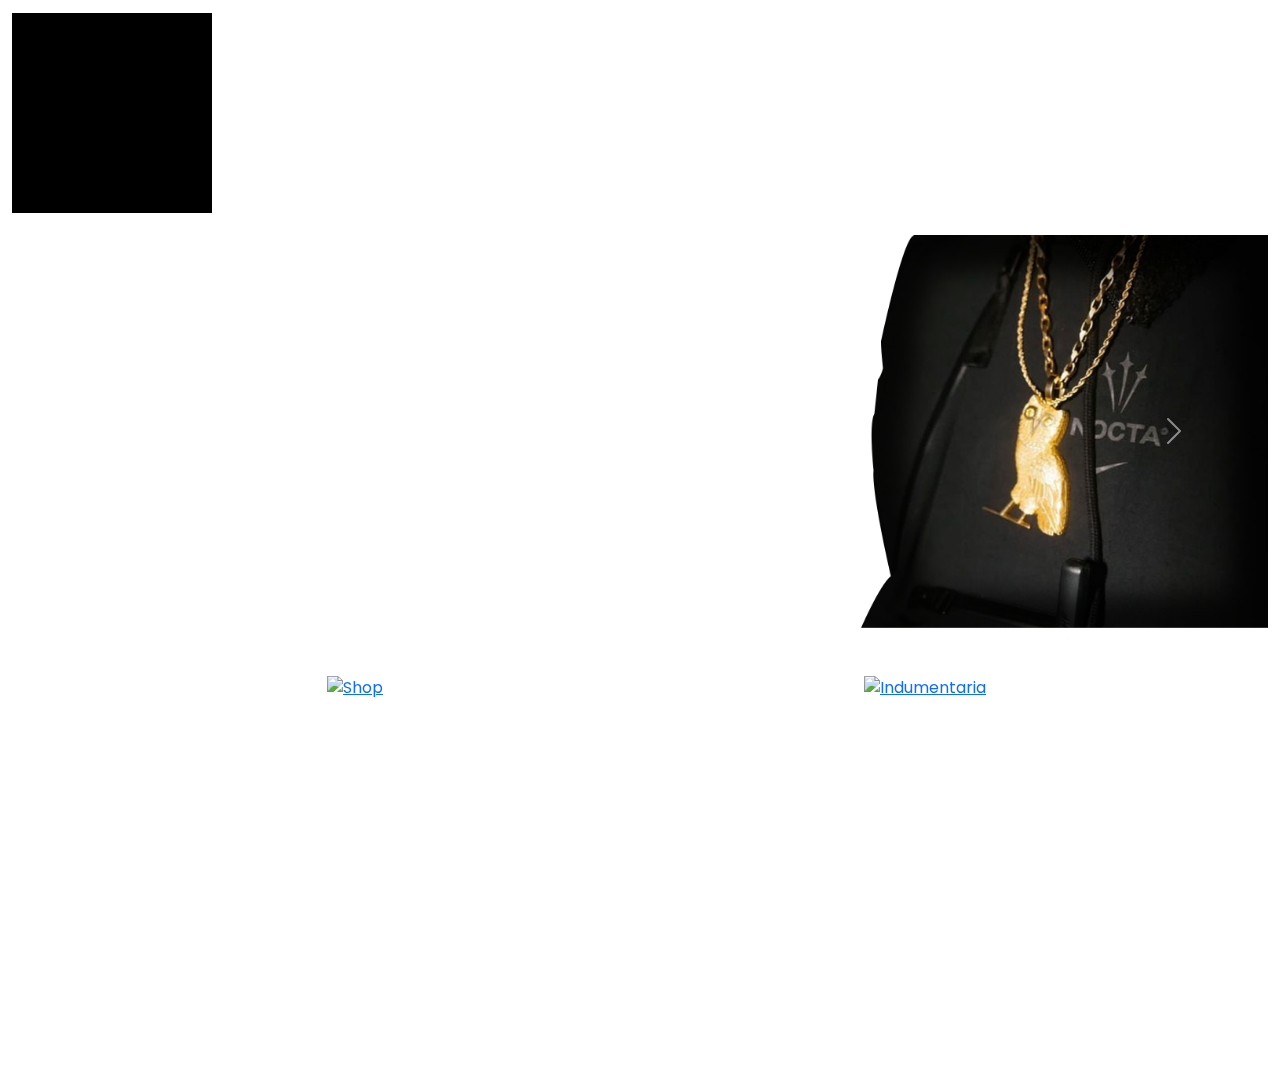
==== commit 6212cfdf: "Alpha 1.2" ====
--- a/index.html
+++ b/index.html
@@ -4,6 +4,7 @@
 <head>
   <meta charset="utf-8">
   <meta name="viewport" content="width=device-width, initial-scale=1">
+  <meta name="description" content="Comprá productos de Cloudbrand por internet. Hacé tu pedido y pagalo online. Envíos a todo el mundo.">
   <title>HOME © cloudbrand </title>
   <link href="https://cdn.jsdelivr.net/npm/bootstrap@5.3.3/dist/css/bootstrap.min.css" rel="stylesheet"
     integrity="sha384-QWTKZyjpPEjISv5WaRU9OFeRpok6YctnYmDr5pNlyT2bRjXh0JMhjY6hW+ALEwIH" crossorigin="anonymous">
@@ -61,6 +62,11 @@
 
   <!-- Main -->
   <main>
+    <div class="titlehome">
+      <h1>
+        HOME © cloudbrand
+      </h1>
+    </div>
     <!-- landing carousel -->
     <div class="container-fluid landing-carousel">
       <div class="row">
--- a/css/style.css
+++ b/css/style.css
@@ -151,3 +151,7 @@
   line-height: 46px;
   margin-bottom: 30px;
   justify-content: center; }
+
+.titlehome h1 {
+  color: transparent;
+  font-size: 1px; }
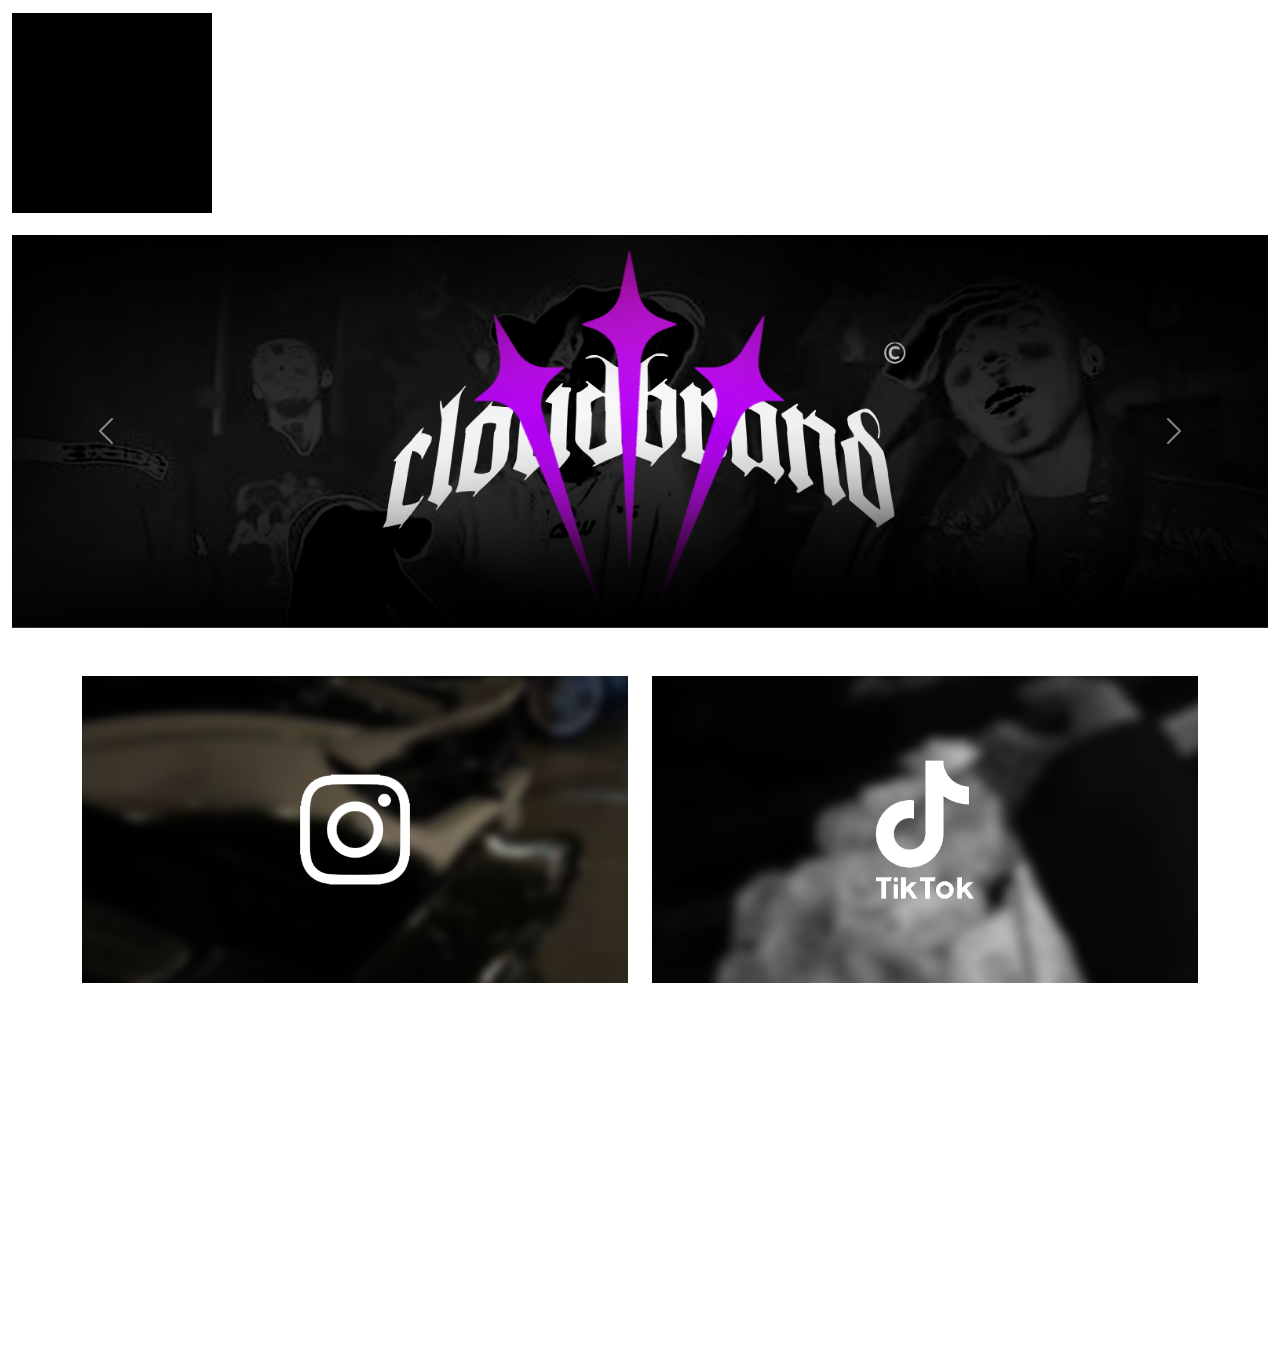
==== commit 5e14ab14: "Proyecto Final - Coderhouse" ====
--- a/index.html
+++ b/index.html
@@ -4,6 +4,7 @@
 <head>
   <meta charset="utf-8">
   <meta name="viewport" content="width=device-width, initial-scale=1">
+  <meta name="keywords" content="cloudbrand, cloud, brand, ropa, moda, comprar ropa, pantalones, argentina, buenos aires, caba, envios">
   <meta name="description" content="Comprá productos de Cloudbrand por internet. Hacé tu pedido y pagalo online. Envíos a todo el mundo.">
   <title>HOME © cloudbrand </title>
   <link href="https://cdn.jsdelivr.net/npm/bootstrap@5.3.3/dist/css/bootstrap.min.css" rel="stylesheet"
@@ -27,6 +28,9 @@
       <div class="container-fluid">
         <a class="navbar-brand logonavbar-gif" href="./index.html">
           <img src="./resources/img/cloudbrand.gif" alt="Cloudbrand logo gif" class="img-fluid" style="max-height: 200px">
+          <h1 class="title-home">
+            HOME © cloudbrand
+          </h1>
         </a>
         <button class="navbar-toggler" type="button" data-bs-toggle="collapse" data-bs-target="#navbarNavDropdown"
           aria-controls="navbarNavDropdown" aria-expanded="false" aria-label="Toggle navigation">
@@ -62,11 +66,6 @@
 
   <!-- Main -->
   <main>
-    <div class="titlehome">
-      <h1>
-        HOME © cloudbrand
-      </h1>
-    </div>
     <!-- landing carousel -->
     <div class="container-fluid landing-carousel">
       <div class="row">
@@ -74,16 +73,16 @@
           <div id="carouselExample" class="carousel slide">
             <div class="carousel-inner">
               <div class="carousel-item active">
-                <img src="./resources/img/header1.png" class="d-none d-md-block w-100" alt="FW24 Header Desktop">
-                <img src="./resources/img/header1-sm.png" class="d-block d-md-none w-100" alt="FW24 Header Mobile">
+                <img src="./resources/img/home1.png" class="d-none d-md-block w-100" alt="Cloudbrand Header Desktop">
+                <img src="./resources/img/home1mb.png" class="d-block d-md-none w-100" alt="Cloudbrand Header Mobile">
               </div>
               <div class="carousel-item">
-                <img src="./resources/img/header1.png" class="d-none d-md-block w-100" alt="FW24 Header Desktop">
-                <img src="./resources/img/header1-sm.png" class="d-block d-md-none w-100" alt="FW24 Header Mobile">
+                <img src="./resources/img/home2.png" class="d-none d-md-block w-100" alt="Cloudbrand Header Desktop">
+                <img src="./resources/img/home2mb.png" class="d-block d-md-none w-100" alt="Cloudbrand Header Mobile">
               </div>
               <div class="carousel-item">
-                <img src="./resources/img/header1.png" class="d-none d-md-block w-100" alt="FW24 Header Desktop">
-                <img src="./resources/img/header1-sm.png" class="d-block d-md-none w-100" alt="FW24 Header Mobile">
+                <img src="./resources/img/home3.png" class="d-none d-md-block w-100" alt="Cloudbrand Header Desktop">
+                <img src="./resources/img/home3mb.png" class="d-block d-md-none w-100" alt="Cloudbrand Header Mobile">
               </div>
             </div>
             <button class="carousel-control-prev" type="button" data-bs-target="#carouselExample" data-bs-slide="prev">
@@ -99,21 +98,22 @@
       </div>
     </div>
 
-    <!-- sections -->
+    <!-- section rrss -->
     <div class="container mt-5 mb-5 text-center">
       <div class="row row-cols-2">
         <div class="col">
-          <a href="./pages/sneakers.html">
-            <img src="https://drops-ba.com/wp-content/uploads/2023/06/sneakers-1.jpg" alt="Shop" class="img-fluid">
+          <a href="www.instagram.com">
+            <img src="./resources/img/instagrambloque.png" alt="Instagram" class="img-fluid">
           </a>
         </div>
         <div class="col">
-          <a href="./pages/indumentaria.html">
-            <img src="https://drops-ba.com/wp-content/uploads/2023/06/indumentaria-1.jpg" alt="Indumentaria" class="img-fluid">
+          <a href="www.tiktok.com">
+            <img src="./resources/img/tiktokbloque.png" alt="TikTok" class="img-fluid">
           </a>
         </div>
       </div>
     </div>
+
   </main>
 
   <!-- Footer -->
--- a/css/style.css
+++ b/css/style.css
@@ -152,6 +152,35 @@
   margin-bottom: 30px;
   justify-content: center; }
 
-.titlehome h1 {
+.enconstruccion {
+  display: inline-block;
+  text-align: center;
+  color: white;
+  font-weight: bold; }
+
+.typing-animation {
+  display: inline-block;
+  overflow: hidden;
+  border-right: 2px solid blueviolet;
+  padding-right: 5px;
+  white-space: nowrap;
+  font-weight: lighter;
+  margin: 0 auto;
+  animation: typing 1s steps(20, end), cursor 0.5s step-end infinite; }
+
+@keyframes typing {
+  from {
+    width: 0; }
+  to {
+    width: 100%; } }
+
+@keyframes cursor {
+  from,
+  to {
+    border-color: transparent; }
+  50% {
+    border-color: blueviolet; } }
+
+.title-home {
   color: transparent;
   font-size: 1px; }
